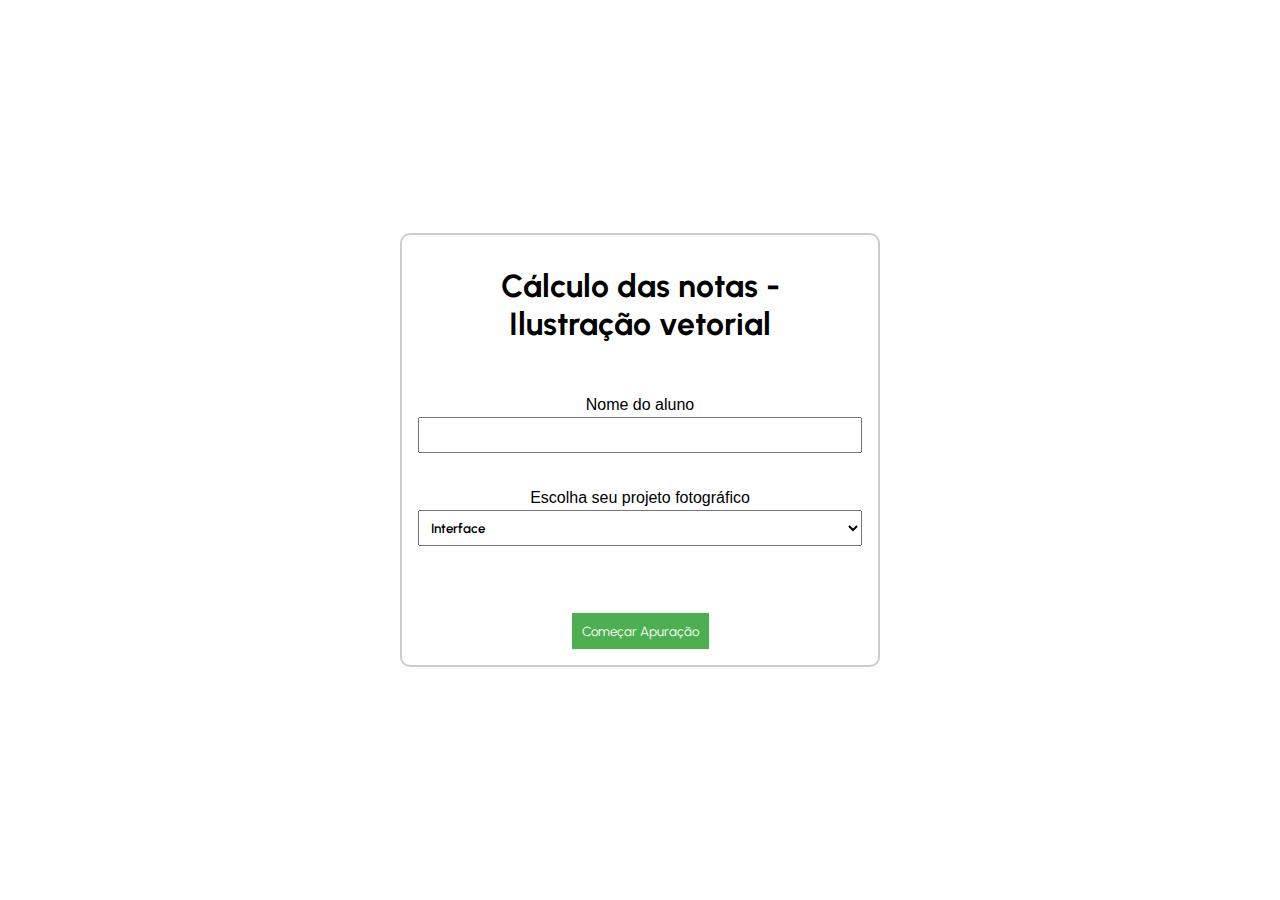
==== index.html @ c078c686 "forms" ====
<!DOCTYPE html>
<html lang="en">
<head>
    <meta charset="UTF-8">
    <meta name="viewport" content="width=device-width, initial-scale=1.0">
    <title>Sistema de notas</title>
    <link rel="stylesheet" href="style.css">

</head>
<body>
    <section class="body-container">
        <h1>Cálculo das notas - Ilustração vetorial</h1>
        <fieldset class="form-container">
            <form action="#" method="post">
                <div class="nome-aluno">
                    <label for="nome">Nome do aluno</label>
                    <input type="text" name="nome" minlength="12" required autocomplete="off">
                </div>
                <div class="select-projeto">
                    <label for="projeto">Escolha seu projeto fotográfico </label>
                    <select name="projeto" id="projeto-fotografico">
                        <option value="interface">Interface</option>
                        <option value="fotografia">Edição de fotografia</option>
                        <option value="composicao">Composição</option>
                        <option value="colagem">Colagem</option>
                    </select>
                </div>
            </form>
        </fieldset>
        <button type="submit" onclick="votacao()"> Começar Apuração </button>
    </section>
</body>
</html>
---- style.css ----
@import url('https://fonts.googleapis.com/css2?family=Urbanist:wght@200;700&display=swap');

*{
    margin: 0;
    padding: 0;
    box-sizing: border-box;
    font-family: 'Urbanist', sans-serif;
}

body{
    display: flex;
    align-items: center;
    justify-content: center;
    height: 100vh;
}

.body-container{
    text-align: center;
    max-width: 480px;
    width: 80%;
    padding: 20px;
    box-sizing: border-box;
    background-color: rgba(255, 255, 255, 0.8); 
    border: 2px solid #ccc; 
    border-radius: 10px;
    padding: 1rem;
}

.body-container h1{
    margin: 1rem;
    text-align: center;
}

.form-container {
    display: flex;
    flex-direction: column;
    margin-top: 20px;
    border: none;
}

form {
    display: flex;
    flex-direction: column;
    padding: 2rem 0;
}

.nome-aluno,
.select-projeto {
    margin-bottom: 35px;
}

label {
    margin-bottom: 5px;
    font-family: 'Lucida Sans', 'Lucida Sans Regular', 'Lucida Grande', 'Lucida Sans Unicode', Geneva, Verdana, sans-serif;
}

input,
select {
    width: 100%;
    padding: 8px;
    box-sizing: border-box;
    margin-top: 3px;
    font-weight: 600;
}

button {
    padding: 10px;
    background-color: #4caf50;
    color: #fff;
    border: none;
    cursor: pointer;
}

button:hover {
    background-color: #45a049;
}

@media screen and (max-width: 600px) {
    .form-container {
        width: 90%;
    }
}
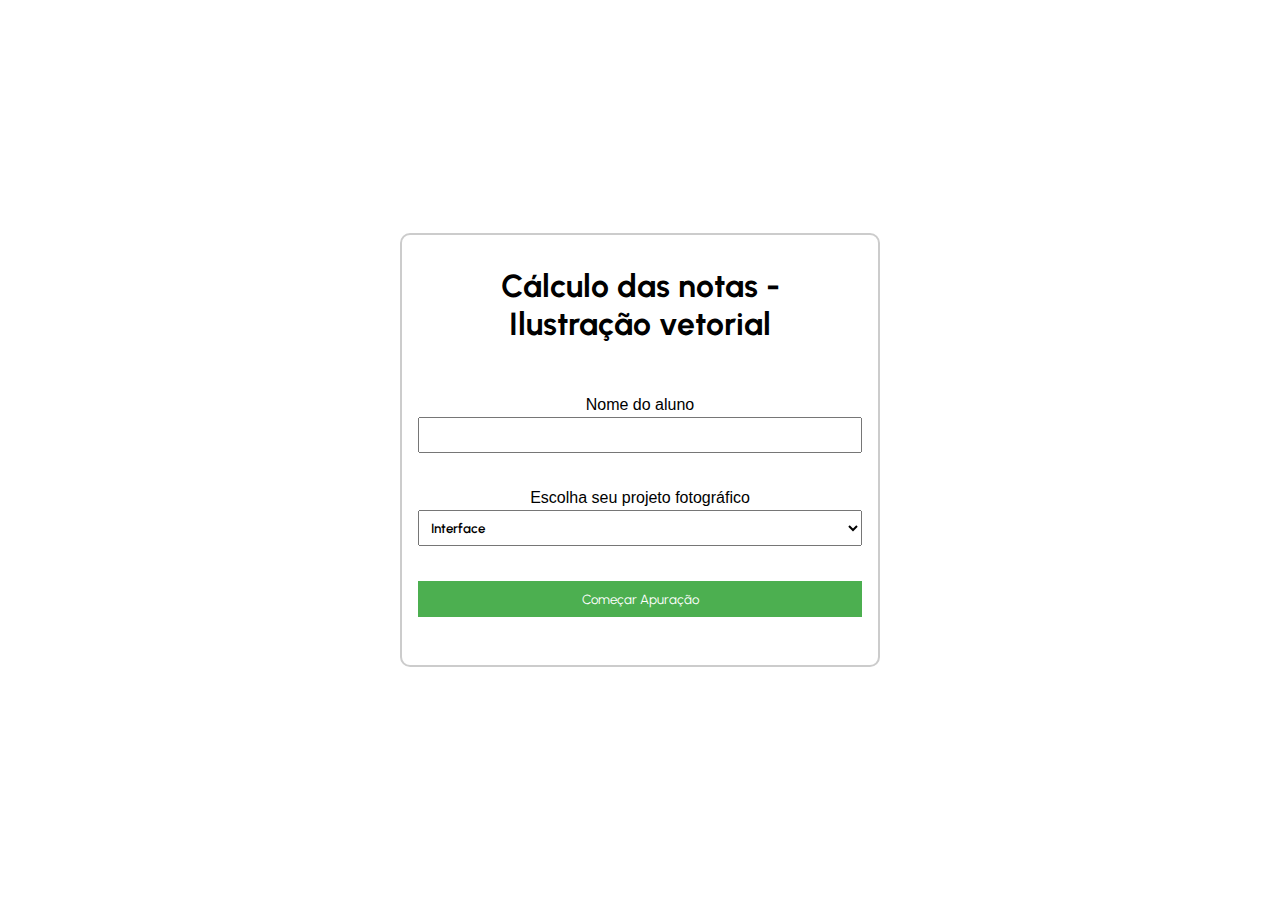
==== commit 000b131b: "cálculo dascódigo de cálculo das notas" ====
--- a/index.html
+++ b/index.html
@@ -11,7 +11,7 @@
     <section class="body-container">
         <h1>Cálculo das notas - Ilustração vetorial</h1>
         <fieldset class="form-container">
-            <form action="#" method="post">
+            <form action="formulario.html" method="post" onsubmit="return votacao()">
                 <div class="nome-aluno">
                     <label for="nome">Nome do aluno</label>
                     <input type="text" name="nome" minlength="12" required autocomplete="off">
@@ -25,9 +25,11 @@
                         <option value="colagem">Colagem</option>
                     </select>
                 </div>
+                <button type="submit"> Começar Apuração </button>
             </form>
         </fieldset>
-        <button type="submit" onclick="votacao()"> Começar Apuração </button>
     </section>
+
+    <script src="calculo.js"></script>
 </body>
 </html>